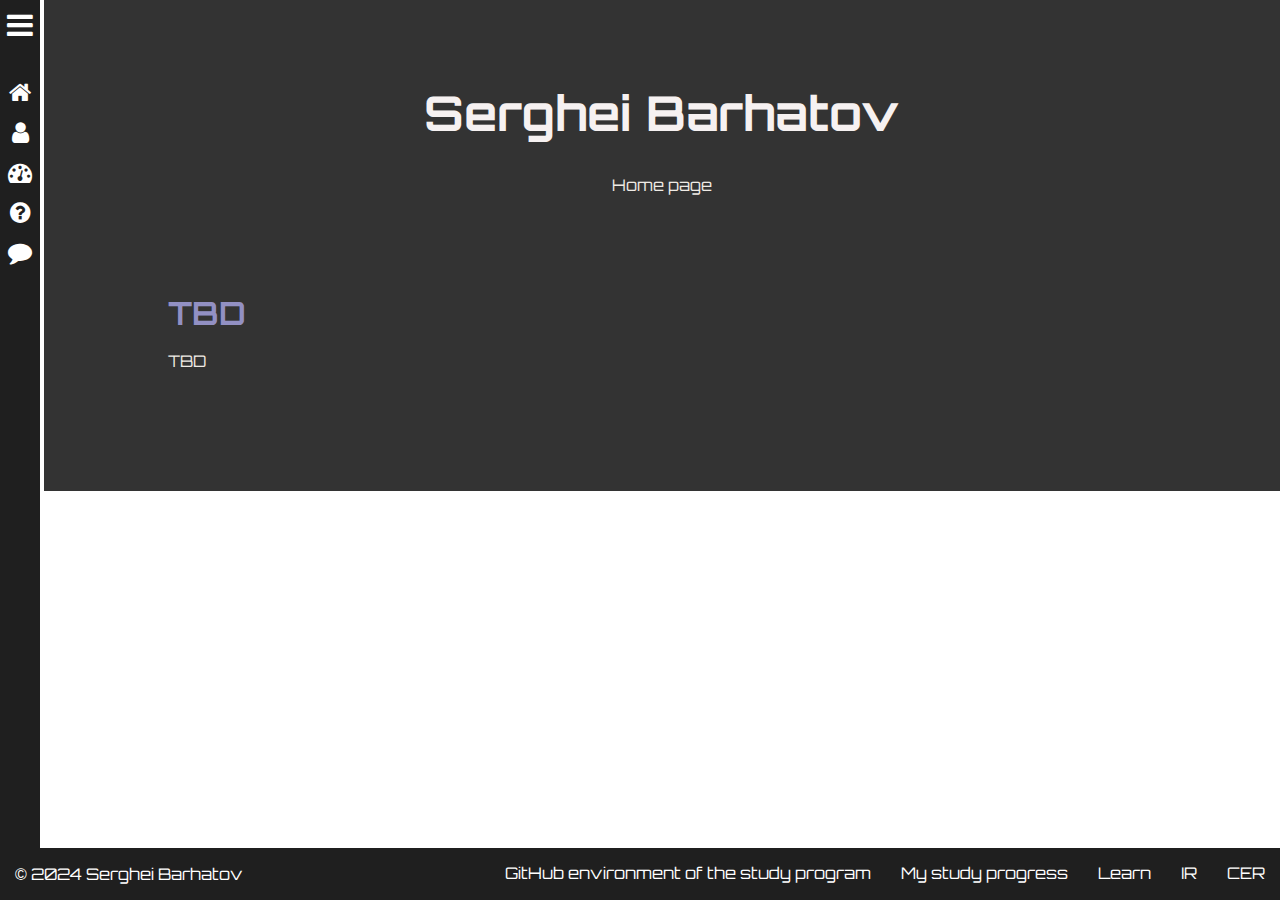
==== index.html @ 64b86bf7 "Add new font" ====
<!DOCTYPE html>
<html lang="en">

<head>
  <meta charset="UTF-8">
  <title>Home</title>
  <link rel="stylesheet" href="/css/styles.css">
  <link rel="stylesheet" href="/css/sidebar.css">
  <link rel="stylesheet" href="https://maxcdn.bootstrapcdn.com/font-awesome/4.4.0/css/font-awesome.min.css">
  <link href="https://fonts.googleapis.com/css2?family=Orbitron:wght@400..900&display=swap" rel="stylesheet">
</head>

<body class="space-background">
  <div id="sidebar">
    <input type='checkbox' id='menu_active' checked />
    <div id='wrapper' class='active'>
      <div id='menu'>
        <span id='site-name'><label for='menu_active'><i class="fa fa-arrow-left"></i><i
              class="fa fa-bars"></i></label></span>
        <ul>
          <a href='index.html'>
            <li>Home<i class="fa fa-home"></i></li>
          </a>
          <a href='profile.html'>
            <li>Profile<i class="fa fa-user"></i></li>
          </a>
          <a href='dashboard.html'>
            <li>Dashboard<i class="fa fa-dashboard"></i></li>
          </a>
          <a href='FAQ.html'>
            <li>FAQ<i class="fa fa-question-circle"></i></li>
          </a>
          <a href='blog.html'>
            <li>Blog<i class="fa fa-comment"></i></li>
          </a>
        </ul>
      </div>
      <div id='page-content'>
        <div id="profile" class="opacity-overlay">
          <div class="container">
            <header>
              <h1>Serghei Barhatov</h1>
              <p>Home page</p>
            </header>

            <section class="content">
              <h2 class="section-title">TBD</h2>
              <p>TBD</p>
            </section>
          </div>
          <footer>
            <ul id="footer-menu">
              <li class="footer-menu-item"><a
                  href="https://hz.nl/uploads/documents/1.4-Over-de-HZ/1.4.3.-Regelingen-en-documenten/OERS/2023-2024/Juli/CER-HZ-Bachelor-full-time-2023-2024-DEF-version-20240412.pdf"
                  target=”_blank”>CER</a></li>
              <li class="footer-menu-item"><a
                  href="https://hz.nl/uploads/documents/1.4-Over-de-HZ/1.4.3.-Regelingen-en-documenten/OERS/2023-2024/Juli/TWE/IR-B-HBO-ICT-full-time-2023-2024-DEF.pdf"
                  target=”_blank”>IR</a></li>
              <li class="footer-menu-item"><a href="https://learn.hz.nl" target=”_blank”>Learn</a></li>
              <li class="footer-menu-item"><a href="https://hz.osiris-student.nl/voortgang" target=”_blank”>My study
                  progress</a></li>
              <li class="footer-menu-item"><a href="https://github.com/HZ-HBO-ICT" target=”_blank”>GitHub environment
                  of the study program</a></li>
              <li class="footer-copyright">
                <p>© 2024 Serghei Barhatov</p>
              </li>
            </ul>

          </footer>
        </div>
      </div>
    </div>
  </div>
  </div>

</body>

</html>
---- css/styles.css ----
body {
  font-family: "Orbitron", sans-serif;
  font-optical-sizing: auto;
  
  font-style: normal;
  background-color: #000000;
  color: #efebe5;
  margin: 0;
  padding: 0;
}

.container {
  width: 80%;
  margin: auto;
  padding-bottom: 100px;
}

header {
  text-align: center;
  padding: 50px 0;
}

h1 {
  font-size: 3em;
  color: #f6f1f1;
}

h2 {
  font-size: 2em;
  margin-top: 1em;
  color: #9290C3;
}

.section-title {
  color: #9290C3;
  display: inline-block;
  margin-bottom: 0px;
}


.content p {
  line-height: 1.6;
}

.skills-list,
.hobbies-list {
  list-style-type: none;
  padding: 0;
}

.skills-list li,
.hobbies-list li {
  background: #1B1A55;
  padding: 10px;
  margin: 7px 0;
  border-radius: 5px;
}

footer {
  text-align: center;
  /* border-top: 1px solid #e6d329; */
  position: fixed;
  left: 0;
  bottom: 0;
  width: 100%;
  color: white;
  background-color: #1f1f1f;
  text-align: center;
}

#footer-menu {
  list-style-type: none;
  margin: 0;
  padding: 0;
  overflow: hidden;
  background-color: #1f1f1f;
}

.footer-menu-item {
  float: right;
}

.footer-menu-item a {
  display: block;
  color: white;
  text-align: center;
  padding: 15px;
  text-decoration: none;
}

.footer-menu-item a:hover {
  background-color: #111111;
}

.space-background {
  background: url('https://steamuserimages-a.akamaihd.net/ugc/1672491783916829535/95E261AAC32640B9B09944E5C49F801665FB9163/?imw=5000&imh=5000&ima=fit&impolicy=Letterbox&imcolor=%23000000&letterbox=false');
  background-size: cover;
}

.opacity-overlay {
  background: rgba(0, 0, 0, 0.8);
}

.footer-copyright {
  float: left;
  margin-left: 15px;
}

.image-container {
  text-align: center;

}

.blog-post-date {
  color:rgb(142, 142, 142);
}

table {
  margin-top: 20px;
}

table, th, td {
  border: 1px solid;
}

#exams-table {
  font-family: Arial, Helvetica, sans-serif;
  border-collapse: collapse;
  width: 100%;
}

#exams-table td, #exams-table th {
  border: 1px solid #e5ded4;
  padding: 8px;
}

#exams-table tr:hover {background-color: #535C91;}

#exams-table th {
  padding-top: 12px;
  padding-bottom: 12px;
  text-align: left;
  background-color: #1B1A55;
  color: #efebe5;
}
---- css/sidebar.css ----
#menu_active {
      position: absolute;
  }
  
  #wrapper {
      padding-left: 200px;
      transition: all 1s;
  }
  
  #menu_active:checked + #wrapper {
      padding-left: 44px;
      transition: all 1s;
  }
  
  #menu {
      position: fixed;
      top: 0;
      left: 0;
      bottom: 0;
      width: 200px;
      background-color: #1f1f1f;
      transition: all 1s;
  }
  
  #menu_active:checked + #wrapper #menu {
      left: -160px;
      transition: all 1s;
  }
  
  #menu_active:checked + #wrapper .fa-bars, #wrapper i.fa-arrow-left {
      display: block;
  }
  
  #menu_active:checked + #wrapper .fa-arrow-left, #wrapper i.fa-bars {
      display: none;
  }
  
  #menu i{
      width:40px;
      text-align:center;
  }
  
  #site-name {
      color: white;
      display: block;
      padding: 10px;
      font-size: 24px;
      line-height: 30px;
      margin-bottom: 50px;
      padding-right: 0px;
  }
  
  #site-name i {
      float: right;
  }
  
  #site-name label {
      color: white;
      font-size: 30px;
  }
  
  #menu ul {
      padding: 0;
  }
  
  #menu ul li {
      color: white;
      list-style: none;
      padding: 10px;
      border-left: 4px solid transparent;
      padding-right:0px;
  }
  
  #menu ul li:hover {
      color: #9290C3;
      border-left: 4px solid #9290C3;
  }
  
  #menu ul li i {
      float: right;
      font-size: 24px;
  }
  
  #menu ul a {
      text-decoration: none;
      color: white;
      display: block;
      height: 100%;
  }
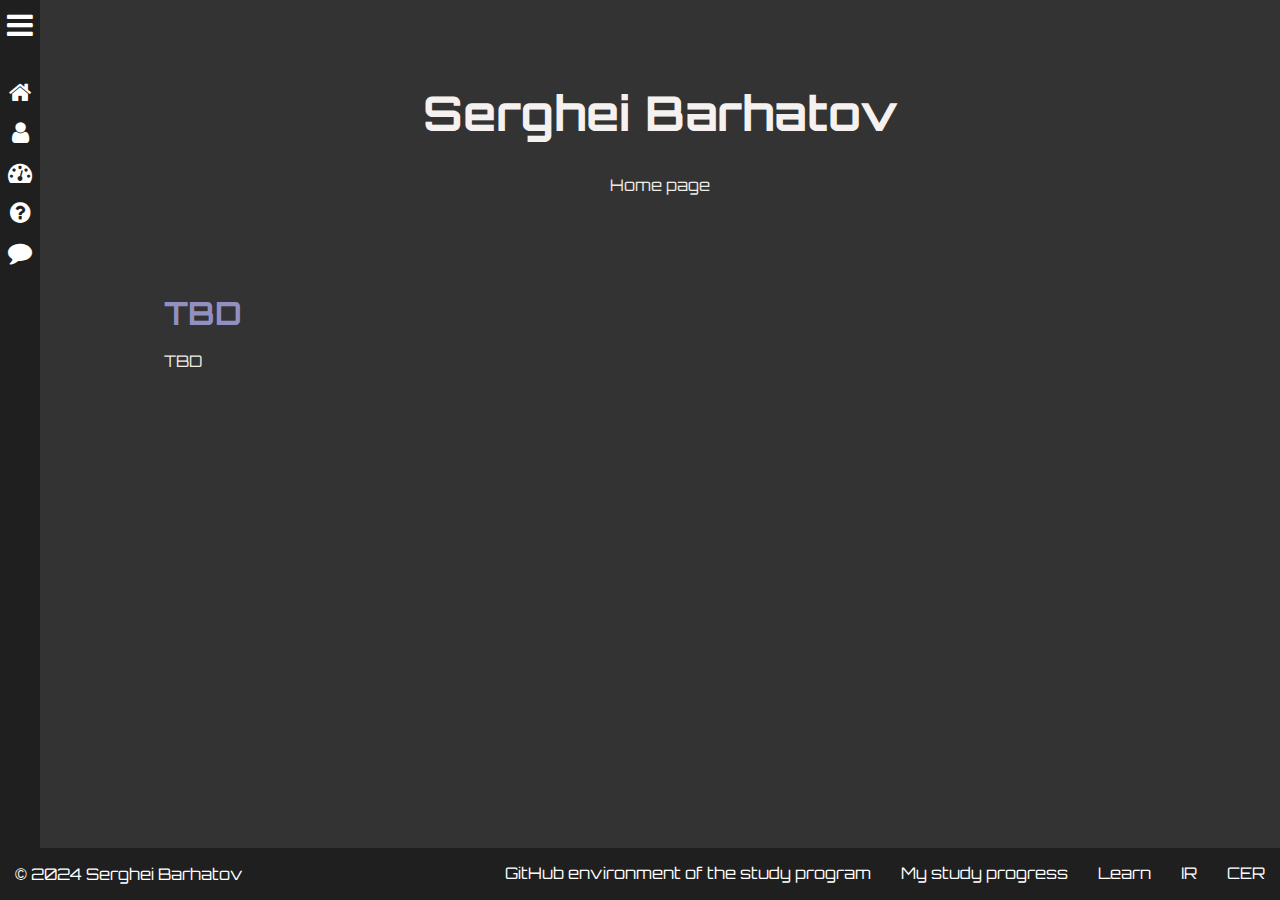
==== commit 17736637: "Create SEO for all of the pages" ====
--- a/index.html
+++ b/index.html
@@ -4,10 +4,17 @@
 <head>
   <meta charset="UTF-8">
   <title>Home</title>
+  <meta name="description"
+    content="The purpose of this page is to give the user my opinion why I think the HBO-ICT programme and the ICT field suits me.">
+  <meta name="keywords"
+    content="HTML, CSS, portfolio, portfolio website, design portfolio, developer portfolio, creative portfolio, portfolio showcase, portfolio website design, portfolio website examples, portfolio website templates, portfolio website development, portfolio website marketing, portfolio website optimization, portfolio website portfolio, portfolio website resume, portfolio website CV, how to create a portfolio website, best portfolio website design, portfolio website examples for designers, portfolio website templates for developers, portfolio website marketing strategies, portfolio website optimization tips, portfolio website portfolio tips, portfolio website resume tips, portfolio website CV tips">
   <link rel="stylesheet" href="/css/styles.css">
   <link rel="stylesheet" href="/css/sidebar.css">
   <link rel="stylesheet" href="https://maxcdn.bootstrapcdn.com/font-awesome/4.4.0/css/font-awesome.min.css">
   <link href="https://fonts.googleapis.com/css2?family=Orbitron:wght@400..900&display=swap" rel="stylesheet">
+  <link
+    href="https://fonts.googleapis.com/css2?family=Montserrat:ital,wght@0,100..900;1,100..900&family=Orbitron:wght@400..900&display=swap"
+    rel="stylesheet">
 </head>
 
 <body class="space-background">
@@ -18,19 +25,19 @@
         <span id='site-name'><label for='menu_active'><i class="fa fa-arrow-left"></i><i
               class="fa fa-bars"></i></label></span>
         <ul>
-          <a href='index.html'>
+          <a href="/index.html">
             <li>Home<i class="fa fa-home"></i></li>
           </a>
-          <a href='profile.html'>
+          <a href="/profile.html">
             <li>Profile<i class="fa fa-user"></i></li>
           </a>
-          <a href='dashboard.html'>
+          <a href="/dashboard.html">
             <li>Dashboard<i class="fa fa-dashboard"></i></li>
           </a>
-          <a href='FAQ.html'>
+          <a href="/faq.html">
             <li>FAQ<i class="fa fa-question-circle"></i></li>
           </a>
-          <a href='blog.html'>
+          <a href="/blog.html">
             <li>Blog<i class="fa fa-comment"></i></li>
           </a>
         </ul>
--- a/css/styles.css
+++ b/css/styles.css
@@ -1,7 +1,6 @@
 body {
   font-family: "Orbitron", sans-serif;
   font-optical-sizing: auto;
-  
   font-style: normal;
   background-color: #000000;
   color: #efebe5;
@@ -9,6 +8,11 @@
   padding: 0;
 }
 
+#page-content {
+  height: 100%;
+  min-height: 100vh;
+}
+
 .container {
   width: 80%;
   margin: auto;
@@ -23,19 +27,25 @@
 h1 {
   font-size: 3em;
   color: #f6f1f1;
-}
-
-h2 {
+  font-family: "Orbitron", sans-serif;
+  font-optical-sizing: auto;
+  font-style: normal;
+  font-weight: bold;
+}
+
+.section-title {
+  color: #9290C3;
+  display: inline-block;
+  margin-bottom: 0px;
   font-size: 2em;
   margin-top: 1em;
   color: #9290C3;
-}
-
-.section-title {
-  color: #9290C3;
-  display: inline-block;
-  margin-bottom: 0px;
-}
+  font-family: "Orbitron", sans-serif;
+  font-optical-sizing: auto;
+  font-style: normal;
+  font-weight: bold;
+}
+
 
 
 .content p {
@@ -99,6 +109,8 @@
 
 .opacity-overlay {
   background: rgba(0, 0, 0, 0.8);
+  height: 100%;
+  min-height: 100vh;
 }
 
 .footer-copyright {
@@ -112,34 +124,77 @@
 }
 
 .blog-post-date {
-  color:rgb(142, 142, 142);
+  color: rgb(142, 142, 142);
 }
 
 table {
   margin-top: 20px;
 }
 
-table, th, td {
-  border: 1px solid;
+table,
+th,
+td {
+  border: 0px solid;
 }
 
 #exams-table {
-  font-family: Arial, Helvetica, sans-serif;
+  font-family: Helvetica, sans-serif;
   border-collapse: collapse;
   width: 100%;
 }
 
-#exams-table td, #exams-table th {
-  border: 1px solid #e5ded4;
+#exams-table td,
+#exams-table th {
+  border: 0px solid #e5ded4;
   padding: 8px;
 }
 
-#exams-table tr:hover {background-color: #535C91;}
+#exams-table tr:hover {
+  background-color: #535C91;
+}
 
 #exams-table th {
+  font-family: "Orbitron", sans-serif;
+  font-optical-sizing: auto;
+  font-style: normal;
   padding-top: 12px;
   padding-bottom: 12px;
   text-align: left;
   background-color: #1B1A55;
   color: #efebe5;
+}
+
+.w3-my-blue,
+.w3-hover-blue:hover {
+  color: #fff !important;
+  background-color: #535C91 !important;
+  padding-top: 3px !important;
+  height: 30px;
+}
+
+.w3-my-light-grey,
+.w3-hover-light-grey:hover,
+.w3-light-gray,
+.w3-hover-light-gray:hover {
+  color: #000 !important;
+  background-color: #c8c8c8 !important
+}
+
+.read-more {
+  color: #9290C3;
+  text-decoration: none;
+}
+
+.read-more:visited {
+  color: #9290C3;
+  text-decoration: none;
+}
+
+.read-more:hover {
+  text-decoration: underline;
+}
+
+article {
+  font-family: 'Courier New', Courier, monospace;
+  font-size: large;
 }--- a/css/sidebar.css
+++ b/css/sidebar.css
@@ -4,11 +4,11 @@
   
   #wrapper {
       padding-left: 200px;
-      transition: all 1s;
+      transition: all 2s;
   }
   
   #menu_active:checked + #wrapper {
-      padding-left: 44px;
+      padding-left: 40px;
       transition: all 1s;
   }
   
@@ -85,5 +85,5 @@
       text-decoration: none;
       color: white;
       display: block;
-      height: 100%;
+      height: 40px;
   }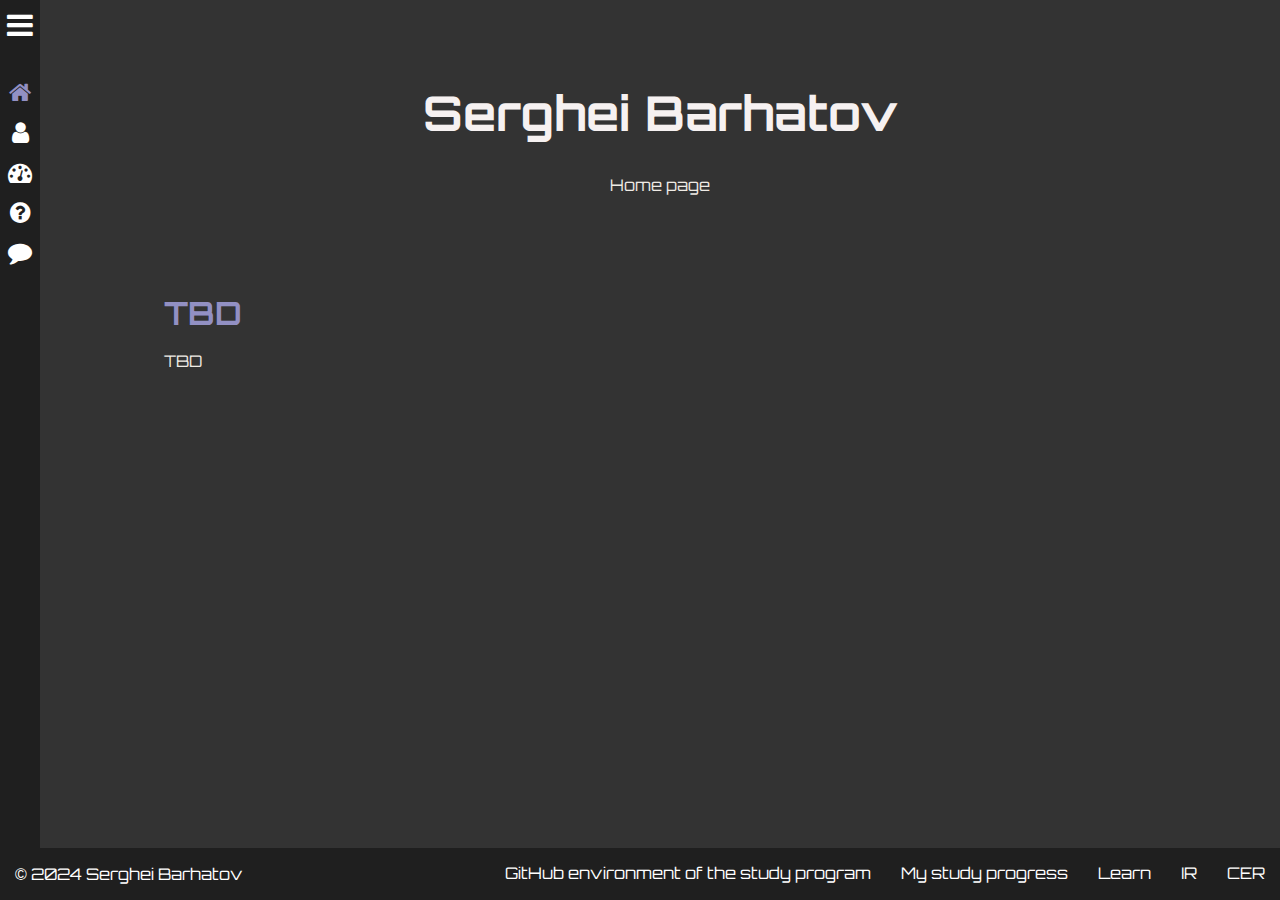
==== commit a113d2b4: "Mark selected sidebar item on every page" ====
--- a/index.html
+++ b/index.html
@@ -12,9 +12,7 @@
   <link rel="stylesheet" href="/css/sidebar.css">
   <link rel="stylesheet" href="https://maxcdn.bootstrapcdn.com/font-awesome/4.4.0/css/font-awesome.min.css">
   <link href="https://fonts.googleapis.com/css2?family=Orbitron:wght@400..900&display=swap" rel="stylesheet">
-  <link
-    href="https://fonts.googleapis.com/css2?family=Montserrat:ital,wght@0,100..900;1,100..900&family=Orbitron:wght@400..900&display=swap"
-    rel="stylesheet">
+  <link href="https://fonts.cdnfonts.com/css/sf-pro-display" rel="stylesheet">
 </head>
 
 <body class="space-background">
@@ -26,7 +24,7 @@
               class="fa fa-bars"></i></label></span>
         <ul>
           <a href="/index.html">
-            <li>Home<i class="fa fa-home"></i></li>
+            <li class="selected-sidebar-item">Home<i class="fa fa-home"></i></li>
           </a>
           <a href="/profile.html">
             <li>Profile<i class="fa fa-user"></i></li>
--- a/css/styles.css
+++ b/css/styles.css
@@ -138,7 +138,7 @@
 }
 
 #exams-table {
-  font-family: Helvetica, sans-serif;
+  font-family: 'SF Pro Display', 'Courier New', Courier, monospace;
   border-collapse: collapse;
   width: 100%;
 }
@@ -195,6 +195,6 @@
 }
 
 article {
-  font-family: 'Courier New', Courier, monospace;
-  font-size: large;
+  font-family: 'SF Pro Display', 'Courier New', Courier, monospace;
+  font-size: x-large;
 }--- a/css/sidebar.css
+++ b/css/sidebar.css
@@ -86,4 +86,9 @@
       color: white;
       display: block;
       height: 40px;
+  }
+
+
+  .selected-sidebar-item {
+    color: #9290C3 !important;
   }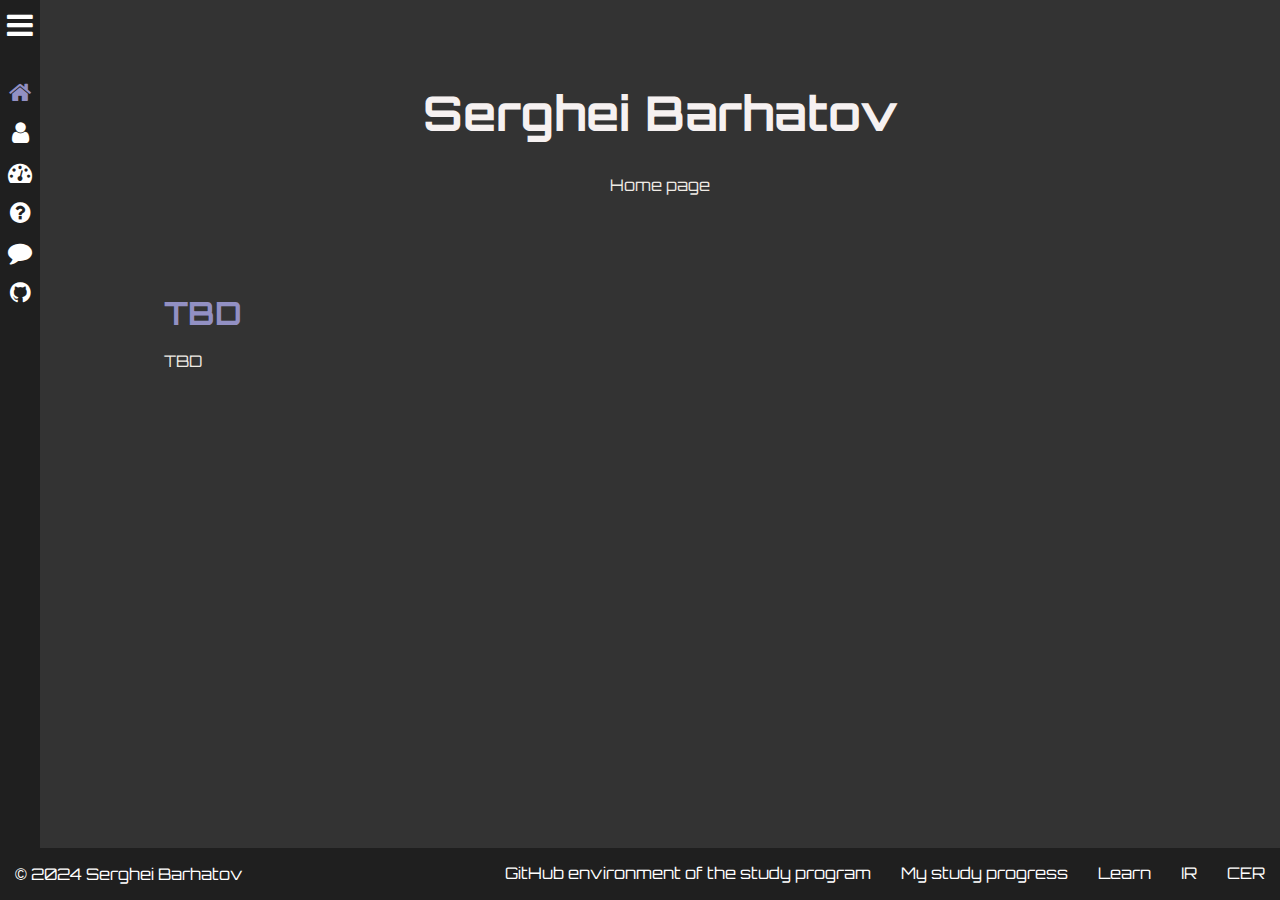
==== commit c19266bb: "Add github item to sidebar on all hmtl pages" ====
--- a/index.html
+++ b/index.html
@@ -37,6 +37,9 @@
           </a>
           <a href="/blog.html">
             <li>Blog<i class="fa fa-comment"></i></li>
+          </a>
+          <a href="https://github.com/serjbarhatov/serjbarhatov.github.io" target=”_blank”>
+            <li>GitHub<i class="fa fa-github"></i></li>
           </a>
         </ul>
       </div>
--- a/css/styles.css
+++ b/css/styles.css
@@ -197,4 +197,19 @@
 article {
   font-family: 'SF Pro Display', 'Courier New', Courier, monospace;
   font-size: x-large;
-}+}
+
+.faq-answer {
+  padding-top: 20px;
+  padding-bottom: 10px;
+  font-size: larger;
+}
+
+.faq-external-link {
+  color: #9290C3;
+  text-decoration: none;
+ }
+
+ .faq-external-link:hover {
+  text-decoration: underline;
+ }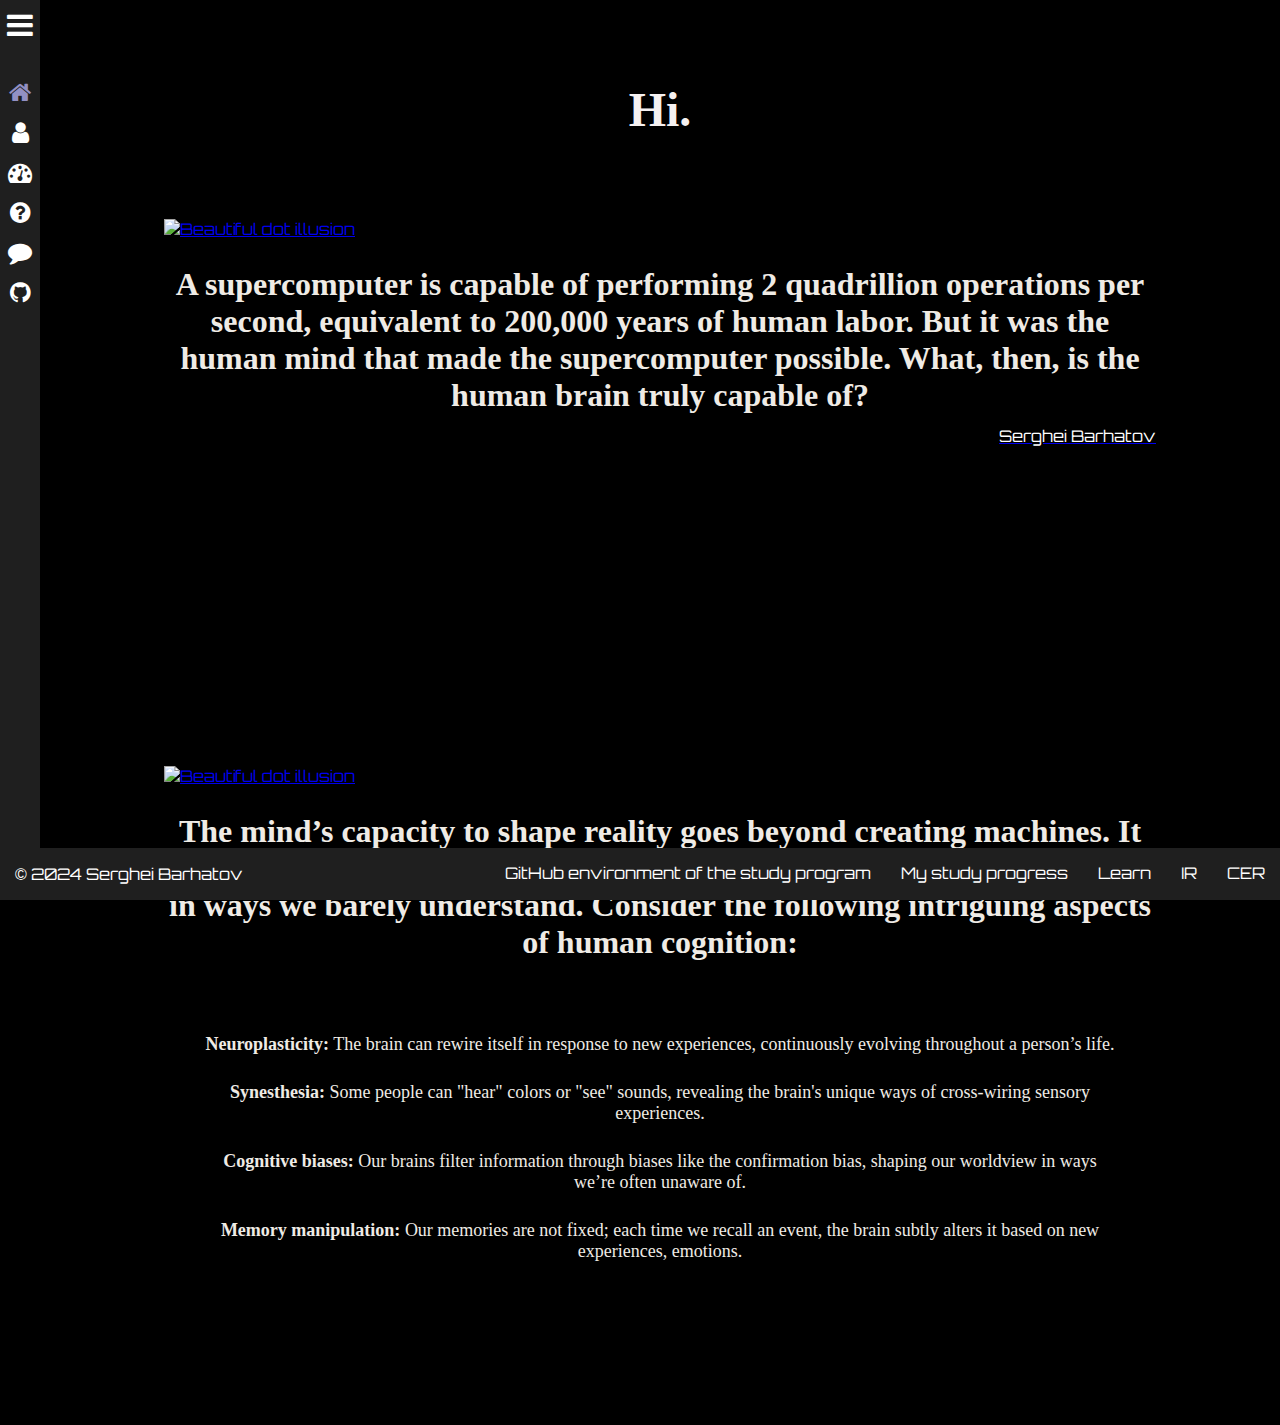
==== commit bd3f0adc: "Fill index.html with content" ====
--- a/index.html
+++ b/index.html
@@ -15,7 +15,7 @@
   <link href="https://fonts.cdnfonts.com/css/sf-pro-display" rel="stylesheet">
 </head>
 
-<body class="space-background">
+<body class="index-page-content">
   <div id="sidebar">
     <input type='checkbox' id='menu_active' checked />
     <div id='wrapper' class='active'>
@@ -47,13 +47,43 @@
         <div id="profile" class="opacity-overlay">
           <div class="container">
             <header>
-              <h1>Serghei Barhatov</h1>
-              <p>Home page</p>
+              <h1>Hi.</h1>
             </header>
+            <a href="https://www.youtube.com/watch?v=UXYZp35oafc" target="blank">
+              <img src="/resources/index-illusion1.gif" alt="Beautiful dot illusion">
+            </a>
+
 
             <section class="content">
-              <h2 class="section-title">TBD</h2>
-              <p>TBD</p>
+              <h2 class="index-page-quote">A supercomputer is capable of performing 2 quadrillion operations per second,
+                equivalent to 200,000 years of human labor. But it was the human mind that made the supercomputer
+                possible. What, then, is the human brain truly capable of?</h2>
+              <a href="/profile.html">
+                <p class="index-page-paragraph">Serghei Barhatov</p>
+              </a>
+            </section>
+
+            <section class="content">
+              <a href="https://www.youtube.com/watch?v=tH2w6Oxx0kQ" target="blank">
+                <img src="/resources/index-illusion3.gif" id="index-page-gif2" alt="Beautiful dot illusion">
+              </a>
+              <h2 class="index-page-quote">The mind’s capacity to shape reality goes beyond creating machines. It
+                influences how we perceive, interpret, and engage with the world, often in ways we barely understand.
+                Consider the following intriguing aspects of human cognition:</h2>
+              <ul class="index-curious-list">
+                <li><strong>Neuroplasticity:</strong> The brain can rewire itself in response to new experiences,
+                  continuously evolving
+                  throughout a person’s life.</li>
+                <li><strong>Synesthesia:</strong> Some people can "hear" colors or "see" sounds, revealing the brain's
+                  unique ways of
+                  cross-wiring sensory experiences.</li>
+                <li><strong>Cognitive biases:</strong> Our brains filter information through biases like the
+                  confirmation bias, shaping
+                  our worldview in ways we’re often unaware of.</li>
+                <li><strong>Memory manipulation:</strong> Our memories are not fixed; each time we recall an event, the
+                  brain subtly
+                  alters it based on new experiences, emotions.</li>
+              </ul>
             </section>
           </div>
           <footer>
--- a/css/styles.css
+++ b/css/styles.css
@@ -208,8 +208,52 @@
 .faq-external-link {
   color: #9290C3;
   text-decoration: none;
- }
-
- .faq-external-link:hover {
+}
+
+.faq-external-link:hover {
   text-decoration: underline;
- }+}
+
+.index-page-content h1 {
+  font-family: 'SF Pro Display';
+}
+
+.index-page-content img {
+  width: 100%;
+}
+
+.index-page-quote {
+  font-family: 'SF Pro Display';
+  text-align: center;
+  font-size: xx-large;
+}
+
+.index-page-paragraph {
+  text-align: right;
+  margin-top: -16px;
+  color: #ffffff;
+  text-decoration: none;
+}
+
+.index-page-paragraph:hover {
+  text-decoration: underline;
+}
+
+#index-page-gif2 {
+  padding-top: 300px;
+}
+
+.index-curious-list {
+  list-style-type: none;
+  padding: 30px;
+}
+
+.index-curious-list li {
+
+  padding: 10px;
+  margin: 7px 0;
+  border-radius: 5px;
+  font-family: 'SF Pro Display' ;
+  font-size: large;
+  text-align: center;
+}